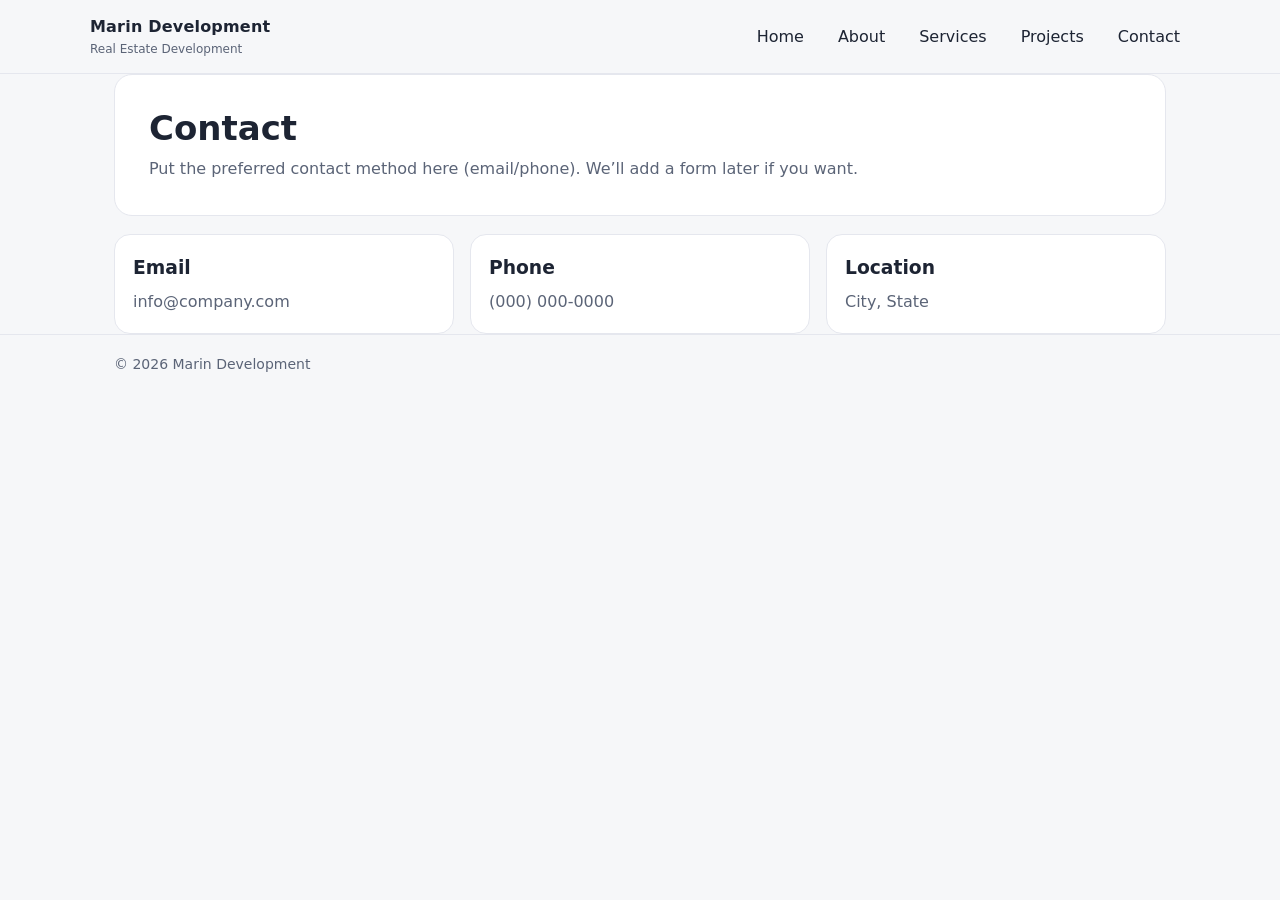
==== contact.html @ 9d9e4cfc "yep" ====
<!DOCTYPE html>
<html lang="en">
<head>
  <meta charset="UTF-8" />
  <meta name="viewport" content="width=device-width, initial-scale=1.0" />
  <title>Company Name | Contact</title>
  <link rel="stylesheet" href="styles.css" />
</head>
<body>
  <header>
    <div class="container nav">
      <a class="brand" href="index.html">
        <strong>Marin Development</strong>
        <span>Real Estate Development</span>
      </a>
      <nav>
        <ul>
          <li><a href="index.html">Home</a></li>
          <li><a href="about.html">About</a></li>
          <li><a href="services.html">Services</a></li>
          <li><a href="projects.html">Projects</a></li>
          <li><a href="contact.html">Contact</a></li>
        </ul>
      </nav>
    </div>
  </header>

  <main class="container">
    <section class="hero">
      <h1>Contact</h1>
      <p>Put the preferred contact method here (email/phone). We’ll add a form later if you want.</p>
    </section>

    <section class="grid">
      <div class="card">
        <h3>Email</h3>
        <p>info@company.com</p>
      </div>
      <div class="card">
        <h3>Phone</h3>
        <p>(000) 000-0000</p>
      </div>
      <div class="card">
        <h3>Location</h3>
        <p>City, State</p>
      </div>
    </section>
  </main>

  <footer class="footer">
    <div class="container">© <span id="year"></span> Marin Development</div>
  </footer>
  <script>
    document.getElementById("year").textContent = new Date().getFullYear();
  </script>
</body>
</html>
---- styles.css ----
/* Basic, clean starter styling */
:root{
  --max: 1100px;
  --pad: 24px;
  --bg: #f6f7f9;
  --card: #ffffff;
  --text: #1d2433;
  --muted: #5b6477;
  --line: #e5e7ee;
}

*{ box-sizing: border-box; }
html, body{ margin: 0; padding: 0; }
body{
  font-family: system-ui, -apple-system, Segoe UI, Roboto, Arial, sans-serif;
  color: var(--text);
  background: var(--bg);
  line-height: 1.6;
}

.container{
  width: 100%;
  max-width: var(--max);
  margin: 0 auto;
  padding: 0 var(--pad);
}

header{
  position: sticky;
  top: 0;
  background: rgba(246,247,249,0.95);
  backdrop-filter: blur(8px);
  border-bottom: 1px solid var(--line);
}

.nav{
  display: flex;
  align-items: center;
  justify-content: space-between;
  padding: 14px 0;
  gap: 16px;
}

.brand{
  display: flex;
  flex-direction: column;
  text-decoration: none;
  color: var(--text);
}
.brand strong{ font-size: 16px; letter-spacing: 0.2px; }
.brand span{ font-size: 12px; color: var(--muted); }

nav ul{
  list-style: none;
  display: flex;
  gap: 14px;
  margin: 0;
  padding: 0;
  flex-wrap: wrap;
}
nav a{
  text-decoration: none;
  color: var(--text);
  padding: 8px 10px;
  border-radius: 10px;
}
nav a:hover{
  background: var(--card);
  border: 1px solid var(--line);
  padding: 7px 9px; /* offset border */
}

main{ padding: 28px 0 40px; }

.hero{
  background: var(--card);
  border: 1px solid var(--line);
  border-radius: 18px;
  padding: 34px;
}
.hero h1{ margin: 0 0 8px; font-size: 34px; line-height: 1.15; }
.hero p{ margin: 0; color: var(--muted); max-width: 70ch; }

.grid{
  display: grid;
  grid-template-columns: repeat(3, 1fr);
  gap: 16px;
  margin-top: 18px;
}
.card{
  background: var(--card);
  border: 1px solid var(--line);
  border-radius: 16px;
  padding: 18px;
}
.card h3{ margin: 0 0 6px; }
.card p{ margin: 0; color: var(--muted); }

.section-title{
  margin: 26px 0 10px;
  font-size: 18px;
}

.footer{
  border-top: 1px solid var(--line);
  padding: 18px 0;
  color: var(--muted);
  font-size: 14px;
}

.btn{
  display: inline-block;
  margin-top: 16px;
  text-decoration: none;
  background: var(--text);
  color: white;
  padding: 10px 14px;
  border-radius: 12px;
}

@media (max-width: 900px){
  .grid{ grid-template-columns: 1fr; }
  .hero h1{ font-size: 28px; }
}
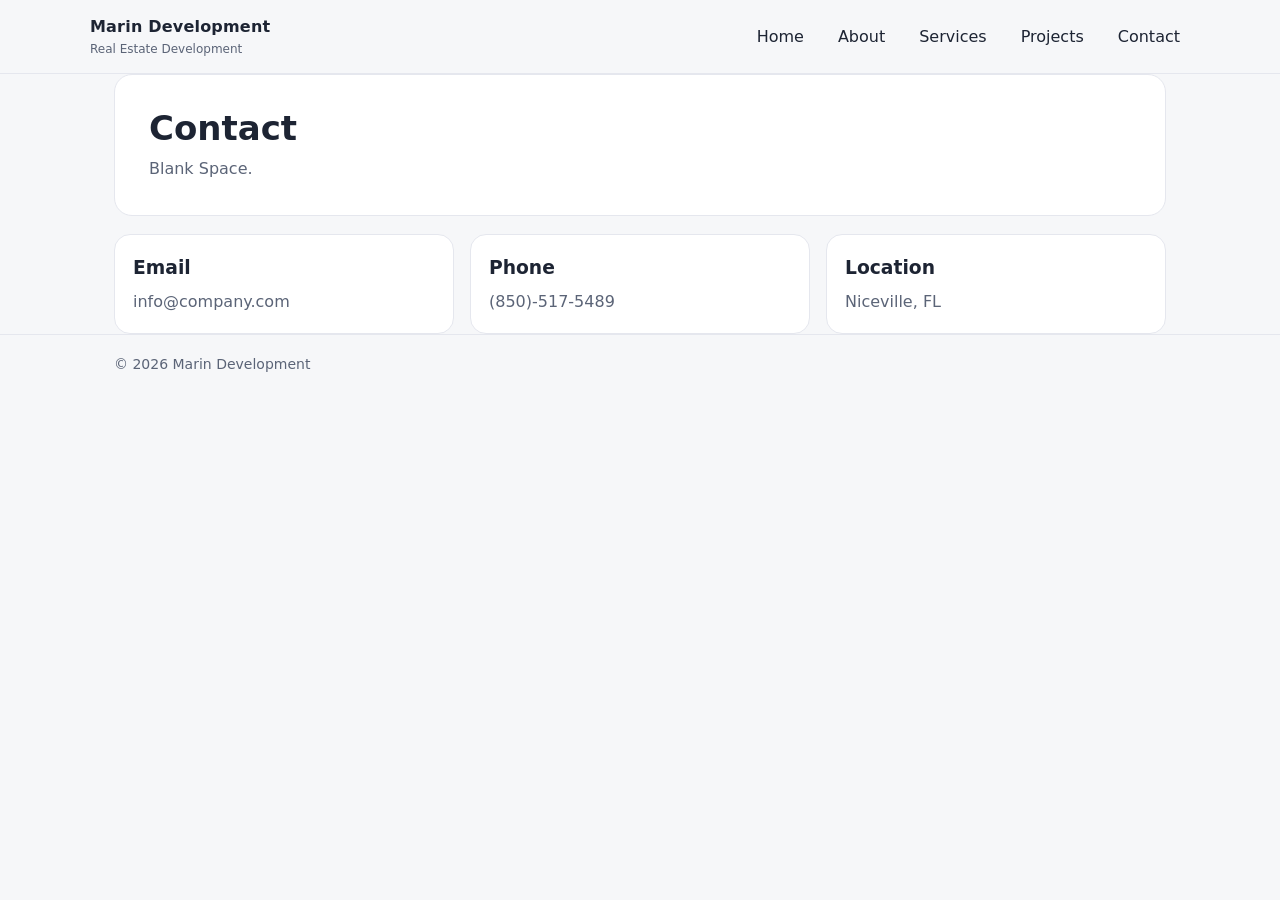
==== commit 4aa3bcdb: "nuh" ====
--- a/contact.html
+++ b/contact.html
@@ -28,7 +28,7 @@
   <main class="container">
     <section class="hero">
       <h1>Contact</h1>
-      <p>Put the preferred contact method here (email/phone). We’ll add a form later if you want.</p>
+      <p>Blank Space.</p>
     </section>
 
     <section class="grid">
@@ -38,11 +38,11 @@
       </div>
       <div class="card">
         <h3>Phone</h3>
-        <p>(000) 000-0000</p>
+        <p>(850)-517-5489</p>
       </div>
       <div class="card">
         <h3>Location</h3>
-        <p>City, State</p>
+        <p>Niceville, FL</p>
       </div>
     </section>
   </main>
